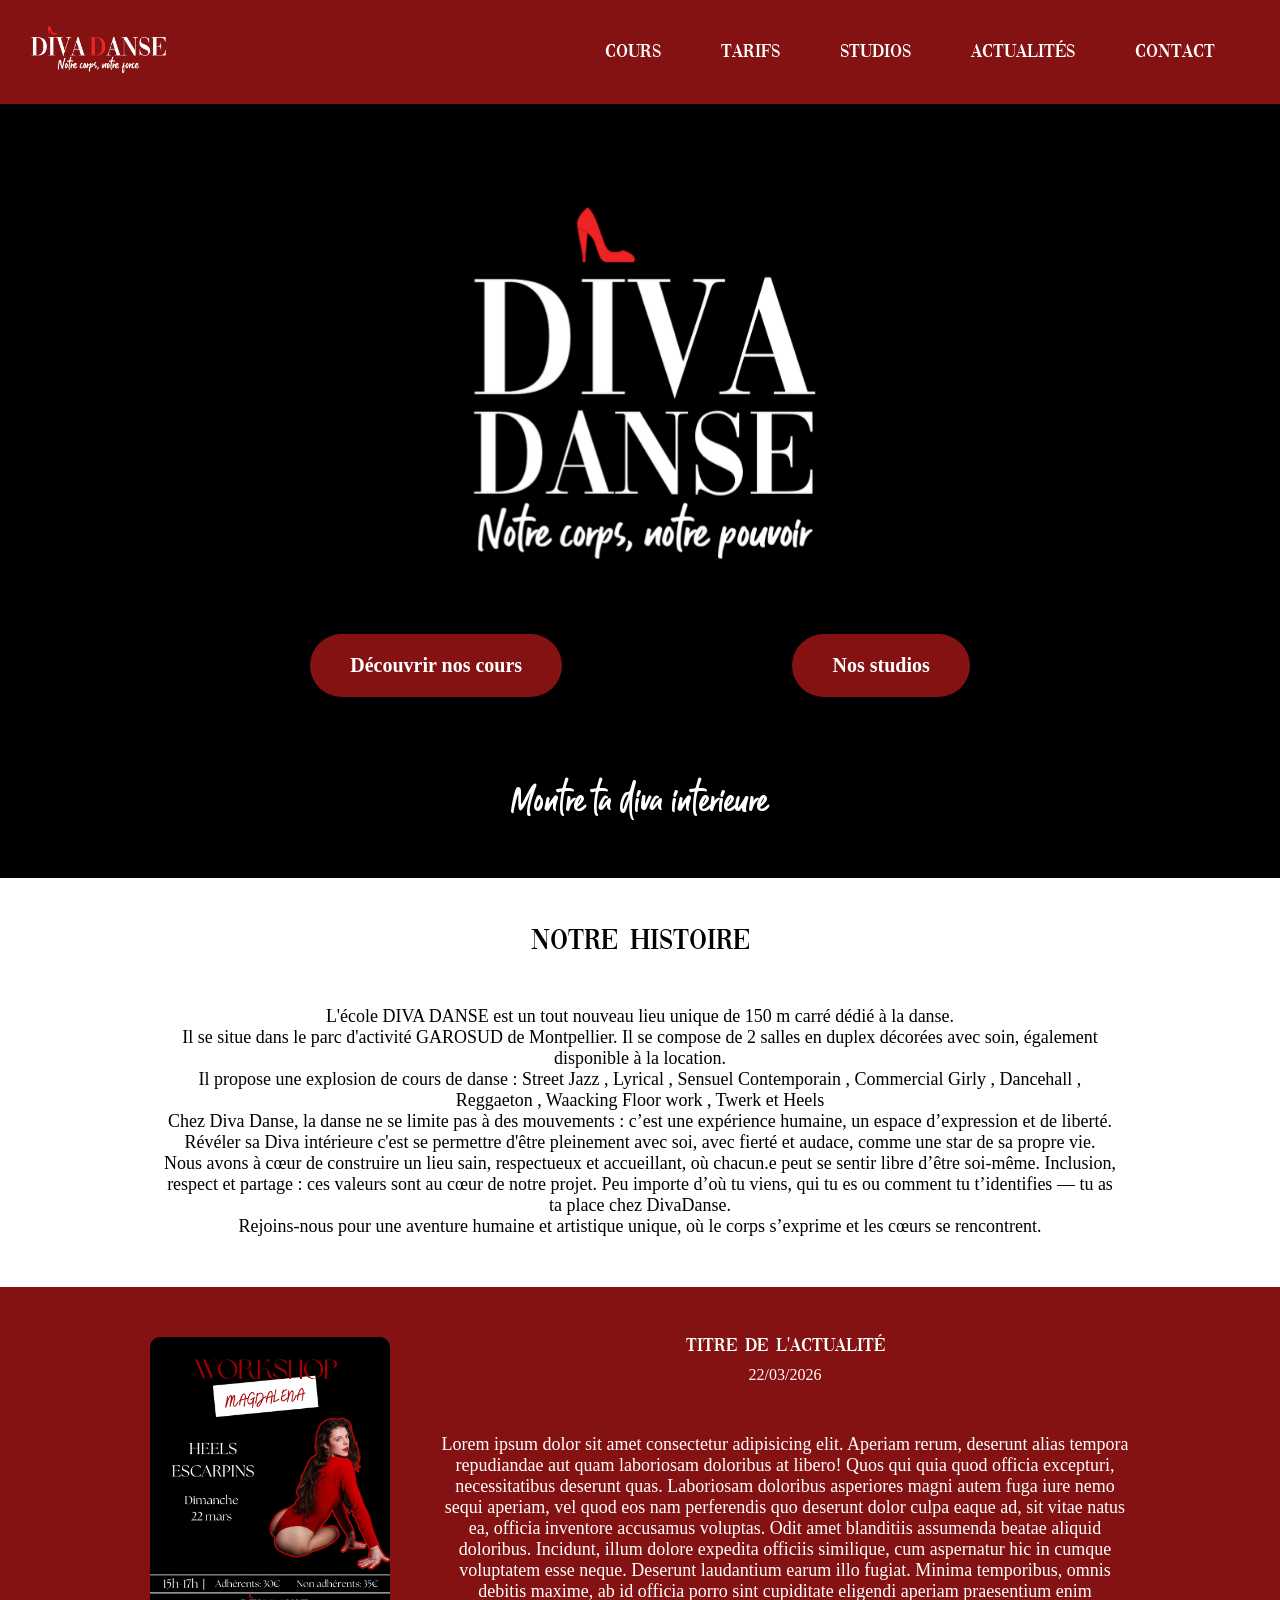
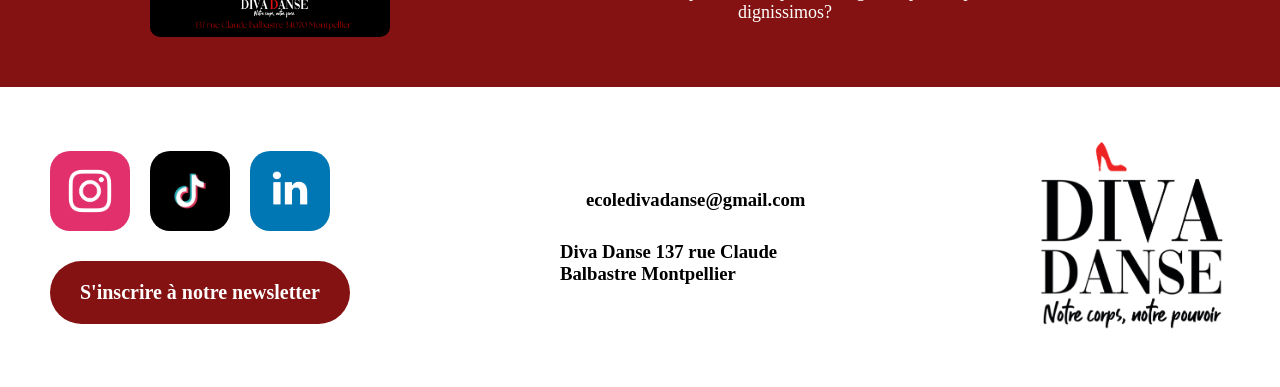
==== index.html @ ab84c753 "Add files via upload" ====
<!doctype html>
<html lang="fr">
  <head>
    <meta charset="UTF-8" />
    <meta name="viewport" content="width=device-width, initial-scale=1.0" />
    <title>Diva Danse</title>
    <link rel="stylesheet" href="style.css" />
    <link
      rel="icon"
      type="image/png"
      href="Images/Logo/Logo_transparent/3.webp"
    />
  </head>
  <body>
    <!-- header avec le logo et le menu du site -->
    <div class="header-container">
      <a href="index.html"
        ><img
          class="header-logo"
          src="Images/Logo/Logo_transparent/2.webp"
          alt="Le logo du site"
      /></a>
      <button
        class="hamburger"
        id="hamburger"
        aria-label="Menu"
        aria-expanded="false"
      >
        <span></span><span></span><span></span>
      </button>
      <nav id="nav">
        <ul>
          <li><a class="header-link" href="/cours/cours.html">Cours</a></li>
          <li><a class="header-link" href="/tarifs/tarifs.html">Tarifs</a></li>
          <li>
            <a class="header-link" href="/studios/studios.html">Studios</a>
          </li>
          <li>
            <a class="header-link" href="/actualites/actualites.html"
              >Actualités</a
            >
          </li>
          <li>
            <a class="header-link" href="/contact/contact.html">Contact</a>
          </li>
        </ul>
      </nav>
    </div>

    <!-- partie d'accueil avec le logo et les boutons principaux -->
    <div class="hero">
      <img src="Images/Logo/Logo_transparent/1.webp" alt="" class="logo-hero" />
      <div class="CTA">
        <a href="/cours/cours.html" class="cta-btn">Découvrir nos cours</a>
        <a href="/studios/studios.html" class="cta-btn">Nos studios</a>
      </div>
      <h2 class="hero-title">Montre ta diva interieure</h2>
    </div>

    <!-- petite section histoire, là où on met un peu de texte sur l'école -->
    <div class="histoire-section">
      <h2 class="histoire-title">Notre Histoire</h2>
      <p class="histoire-content">
        L'école  DIVA DANSE est un tout nouveau  lieu unique  de 150 m carré dédié à la danse. <br> Il se situe dans le parc d'activité  GAROSUD  de  Montpellier.  Il se compose de 2 salles en duplex décorées avec soin, également disponible à la location. <br>
        Il propose une explosion de cours de danse : Street Jazz , Lyrical , Sensuel Contemporain , Commercial Girly , Dancehall , Reggaeton , Waacking  Floor work , Twerk et Heels <br>
        Chez Diva Danse, la danse ne se limite pas à des mouvements : c’est une expérience humaine, un espace d’expression et de liberté. Révéler sa Diva intérieure c'est se permettre d'être pleinement avec soi, avec fierté et audace, comme une star de sa propre vie. <br>
        Nous avons à cœur de construire un lieu sain, respectueux et accueillant, où chacun.e peut se sentir libre d’être soi-même. Inclusion, respect et partage : ces valeurs sont au cœur de notre projet. Peu importe d’où tu viens, qui tu es ou comment tu t’identifies — tu as ta place chez DivaDanse. <br>
        Rejoins-nous pour une aventure humaine et artistique unique, où le corps s’exprime et les cœurs se rencontrent.
      </p>
    </div>

    <!-- ici j'ai mis une actualité en exemple pour la page d'accueil -->
    <div class="actu-container">
      <img src="Images/Actus/workshop-high.webp" alt="" class="actu-img" />
      <div class="actu-infos">
        <h3 class="actu-title">Titre de l'actualité</h3>
        <p class="date">22/03/2026</p>
        <p class="actu-content">
          Lorem ipsum dolor sit amet consectetur adipisicing elit. Aperiam
          rerum, deserunt alias tempora repudiandae aut quam laboriosam
          doloribus at libero! Quos qui quia quod officia excepturi,
          necessitatibus deserunt quas. Laboriosam doloribus asperiores magni
          autem fuga iure nemo sequi aperiam, vel quod eos nam perferendis quo
          deserunt dolor culpa eaque ad, sit vitae natus ea, officia inventore
          accusamus voluptas. Odit amet blanditiis assumenda beatae aliquid
          doloribus. Incidunt, illum dolore expedita officiis similique, cum
          aspernatur hic in cumque voluptatem esse neque. Deserunt laudantium
          earum illo fugiat. Minima temporibus, omnis debitis maxime, ab id
          officia porro sint cupiditate eligendi aperiam praesentium enim
          dignissimos?
        </p>
      </div>
    </div>

    <!-- footer avec les réseaux, l'adresse et le logo -->
    <div class="footer-container">
      <div class="section-reseaux">
        <ul class="reseaux-list">
          <li id="instagram">
            <a href="https://instagram.com/divadanse/" target="_blank"
              ><img
                src="Images/Réseaux/logo-instagram.webp"
                alt="Logo Instagram"
                class="logo-reseaux"
                id="img-instagram"
            /></a>
          </li>
          <li id="tiktok">
            <a
              href="https://tiktok.com/@diva.danse34?_t=ZN-8zrYoWRZosY&_r=1"
              target="_blank"
              ><img
                src="Images/Réseaux/logo-tiktok.webp"
                alt="Logo TikTok"
                class="logo-reseaux"
                id="img-tiktok"
            /></a>
          </li>
          <li id="linkedin">
            <a href="https://linkedin.com/in/divadanse" target="_blank"
              ><img
                src="Images/Réseaux/logo-linkedin.webp"
                alt="Logo LinkedIn"
                class="logo-reseaux"
                id="img-linkedin"
            /></a>
          </li>
        </ul>
        <button class="newsletter-btn">
          <a
            href="https://ec51f17d.sibforms.com/serve/[base64] "
            target="_blank"
            >S'inscrire à notre newsletter</a
          >
        </button>
      </div>

      <div class="section-adresses">
        <a href="mailto:ecoledivadanse@gmail.com" class="adresse-link"
          ><h3 class="adresse-mail-diva">ecoledivadanse@gmail.com</h3></a
        >
        <h3 class="adresse-physique">
          Diva Danse 137 rue Claude Balbastre Montpellier
        </h3>
      </div>

      <div class="logo-section">
        <img
          class="footer-logo"
          src="Images/Logo/Logo_transparent/4.png"
          alt="Logo du site"
        />
      </div>
    </div>
    <script>
      // petit script pour faire apparaître et disparaître le menu mobile
      (function () {
        var hamburger = document.getElementById("hamburger");
        var nav = document.getElementById("nav");
        if (!hamburger || !nav) return;
        hamburger.addEventListener("click", function () {
          hamburger.classList.toggle("active");
          nav.classList.toggle("open");
          hamburger.setAttribute(
            "aria-expanded",
            hamburger.classList.contains("active"),
          );
        });
        nav.querySelectorAll(".header-link").forEach(function (link) {
          link.addEventListener("click", function () {
            hamburger.classList.remove("active");
            nav.classList.remove("open");
          });
        });
      })();
    </script>
  </body>
</html>
---- style.css ----
* {
  margin: 0;
  padding: 0;
  box-sizing: border-box;
}

/* reset de base, sinon les marges font n'importe quoi */

/* pour importer les polices */
@font-face {
  font-family: "GuthenBloots";
  src: url("../Fonts/guthen_bloots/Guthen Bloots Personal Use.ttf")
    format("truetype");
  font-weight: 100;
  font-style: normal;
}

@font-face {
  font-family: "Vogue";
  src: url("../Fonts/vogue/Vogue.ttf") format("truetype");
  font-weight: 100;
  font-style: normal;
}

/* header en haut, avec le logo et le menu */
.header-container {
  background-color: #841212;
  display: flex;
  align-items: center;
  justify-content: space-between;
  padding: 0 15px;
}

ul {
  display: flex;
  flex-direction: row;
  font-family: "Vogue", sans-serif;
  color: white;
  text-decoration: none;
  margin-right: 30px;
  gap: 20px;
  align-items: center;
}

li {
  list-style: none;
  margin: 0 20px;
}

.header-link {
  color: white;
  text-decoration: none;
  font-size: 20px;
}

.header-logo {
  height: 100px;
  margin-right: 0;
}

/* =====================
   HAMBURGER MENU
   ===================== */
.hamburger {
  display: none;
  flex-direction: column;
  justify-content: center;
  align-items: center;
  gap: 5px;
  width: 40px;
  height: 40px;
  background: none;
  border: none;
  cursor: pointer;
  padding: 5px;
  z-index: 1001;
}

.hamburger span {
  display: block;
  width: 24px;
  height: 2px;
  background-color: white;
  border-radius: 2px;
  transition: all 0.3s ease;
}

.hamburger.active span:nth-child(1) {
  transform: translateY(7px) rotate(45deg);
}
.hamburger.active span:nth-child(2) {
  opacity: 0;
}
.hamburger.active span:nth-child(3) {
  transform: translateY(-7px) rotate(-45deg);
}

/* partie d'accueil avec le gros logo et les boutons */
.hero {
  background-color: black;
  display: flex;
  flex-direction: column;
  align-items: center;
  justify-content: center;
}

.logo-hero {
  height: 400px;
  margin: 80px 0 50px 0;
}

.CTA {
  display: flex;
  width: 100%;
  justify-content: center;
  gap: 18%;
}

.cta-btn {
  background-color: #841212;
  font-family: "Times New Roman", Times, serif;
  font-weight: 600;
  color: white;
  border: none;
  padding: 20px 40px;
  font-size: 20px;
  cursor: pointer;
  border-radius: 50px;
  margin-bottom: 80px;
}

#studios-btn {
  padding: 0 70px;
}

.hero-title {
  font-family: "GuthenBloots", sans-serif;
  font-weight: 100;
  color: white;
  font-size: 35px;
  margin-bottom: 50px;
}

/* section histoire, un peu de texte pour présenter l'école */
.histoire-section {
  display: flex;
  flex-direction: column;
  align-items: center;
  justify-content: center;
  gap: 50px;
  padding: 50px 0;
}

.histoire-title {
  font-family: "Vogue", sans-serif;
  font-weight: 100;
  font-size: 30px;
}

.histoire-content {
  width: 75%;
  font-family: "Times New Roman", Times, serif;
  font-size: 18px;
  text-align: center;
}

/* bloc actualité sur la page d'accueil */
.actu-container {
  background-color: #841212;
  color: white;
  display: flex;
  gap: 50px;
  padding: 50px 150px;
  justify-content: center;
}

.actu-img {
  height: 300px;
  border-radius: 10px;
}

.actu-infos {
  display: flex;
  flex-direction: column;
  align-items: center;
  gap: 10px;
}

.actu-title {
  font-family: "Vogue", sans-serif;
  font-size: 20px;
  font-weight: 100;
}

.actu-content {
  font-family: "Times New Roman", Times, serif;
  font-size: 18px;
  font-weight: normal;
  text-align: center;
  margin-top: 40px;
}

/* footer avec les liens réseaux et les coordonnées */
.footer-container {
  display: flex;
  align-items: center;
  justify-content: center;
  gap: 200px;
  padding: 50px;
}

.reseaux-list {
  display: flex;
  gap: 20px;
}

.logo-reseaux {
  height: 50px;
  width: 50px;
  object-fit: contain;
}

#tiktok {
  background-color: black;
  border-radius: 20px;
  display: flex;
  align-items: center;
  justify-content: center;
  width: 80px;
  height: 80px;
  padding-top: 5px;
  margin: 0;
}

#img-tiktok {
  height: 100px;
  width: 100px;
}

#instagram {
  background-color: #e1306c;
  border-radius: 20px;
  display: flex;
  align-items: center;
  justify-content: center;
  width: 80px;
  height: 80px;
  padding-top: 5px;
  margin: 0;
}

#linkedin {
  background-color: #0077b5;
  border-radius: 20px;
  display: flex;
  align-items: center;
  justify-content: center;
  width: 80px;
  height: 80px;
  padding: 0;
  margin: 0;
}

a {
  text-decoration: none;
  color: white;
}

.newsletter-btn {
  background-color: #841212;
  font-family: "Times New Roman", Times, serif;
  font-weight: 600;
  color: white;
  border: none;
  padding: 20px 30px;
  font-size: 20px;
  cursor: pointer;
  border-radius: 50px;
  margin-top: 30px;
}

.section-adresses {
  display: flex;
  flex-direction: column;
  gap: 30px;
  justify-content: center;
  align-items: center;
}

.adresse-link {
  text-decoration: none;
  color: black;
}

.logo-section {
  display: flex;
  align-items: center;
  justify-content: center;
}

.footer-logo {
  height: 200px;
}

/* =====================
   RESPONSIVE
   ===================== */

/* Tablette */
@media (max-width: 900px) {
  .footer-container {
    gap: 60px;
  }

  .actu-container {
    padding: 40px 40px;
  }

  .logo-hero {
    height: 280px;
    margin: 50px 0 40px 0;
  }

  .CTA {
    gap: 8%;
  }
}

/* Mobile */
@media (max-width: 768px) {
  /* Header : hamburger */
  .hamburger {
    display: flex;
  }

  nav {
    position: fixed;
    top: 0;
    right: -100%;
    width: min(280px, 80vw);
    height: 100vh;
    background-color: #841212;
    display: flex;
    align-items: center;
    justify-content: center;
    transition: right 0.35s ease;
    z-index: 1000;
    box-shadow: -5px 0 20px rgba(0, 0, 0, 0.4);
  }

  nav.open {
    right: 0;
  }

  nav ul {
    flex-direction: column;
    margin-right: 0;
    gap: 30px;
    align-items: center;
  }

  nav ul li {
    margin: 0;
  }

  .header-link {
    font-size: 22px;
  }

  /* Hero */
  .logo-hero {
    height: 200px;
    margin: 40px 0 30px 0;
  }

  .CTA {
    flex-direction: column;
    align-items: center;
    gap: 30px;
  }

  .cta-btn {
    margin-bottom: 0;
    font-size: 17px;
    padding: 14px 30px;
    text-align: center;
  }

  .hero-title {
    font-size: 26px;
    text-align: center;
    padding: 0 20px;
    margin-bottom: 30px;
    margin-top: 30px;
  }

  /* Histoire */
  .histoire-content {
    width: 90%;
    font-size: 16px;
  }

  /* Actualité */
  .actu-container {
    flex-direction: column;
    align-items: center;
    padding: 30px 20px;
    gap: 20px;
  }

  /* On garde l'image de la section actu à ses dimensions d'origine */

  .actu-content {
    text-align: center;
    font-size: 15px;
    margin-top: 20px;
    margin-bottom: 30px;
  }

  /* Footer */
  .footer-container {
    flex-direction: column;
    gap: 35px;
    padding: 30px 20px;
    align-items: center;
    text-align: center;
  }

  .section-adresses {
    gap: 16px;
  }

  .adresse-mail-diva,
  .adresse-physique {
    font-size: 15px;
    text-align: center;
  }

  .footer-logo {
    height: 140px;
  }
}
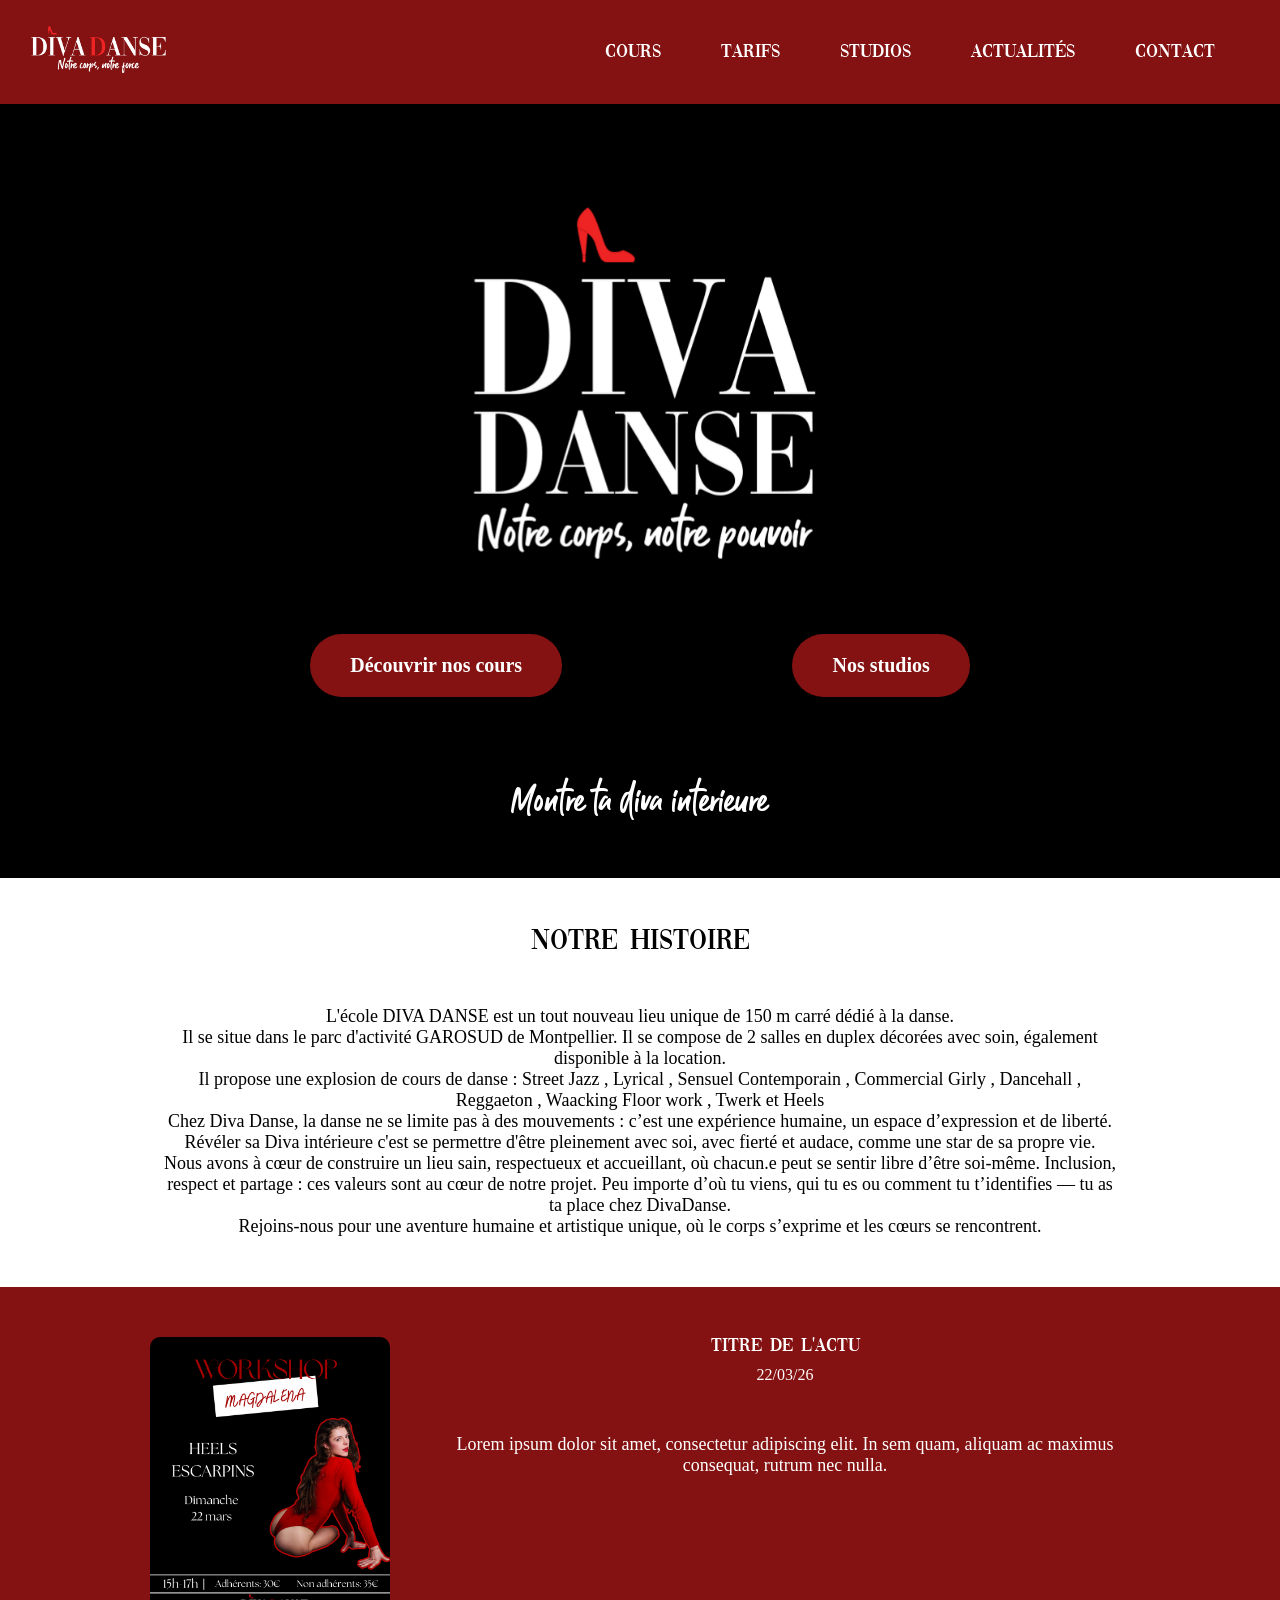
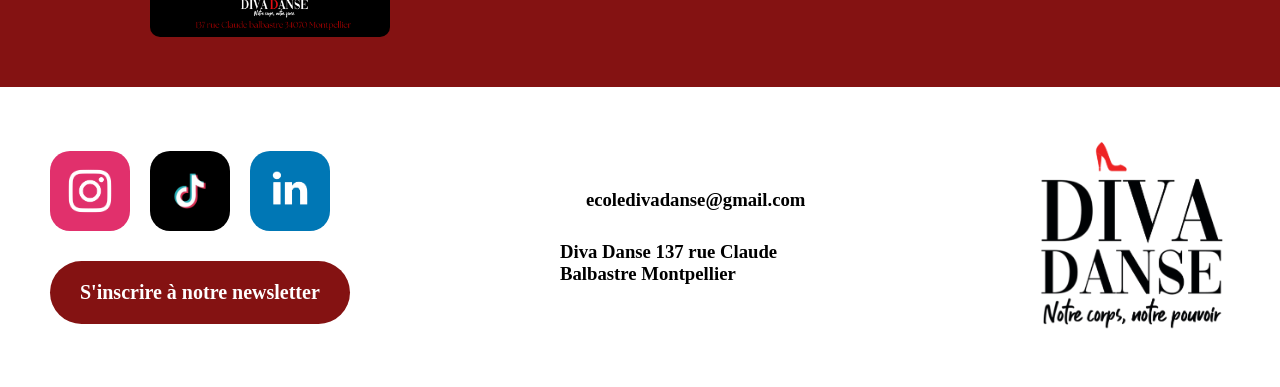
==== commit 5222604f: "Update index.html" ====
--- a/index.html
+++ b/index.html
@@ -174,5 +174,6 @@
         });
       })();
     </script>
+    <script src="/index.js"></script>
   </body>
 </html>
